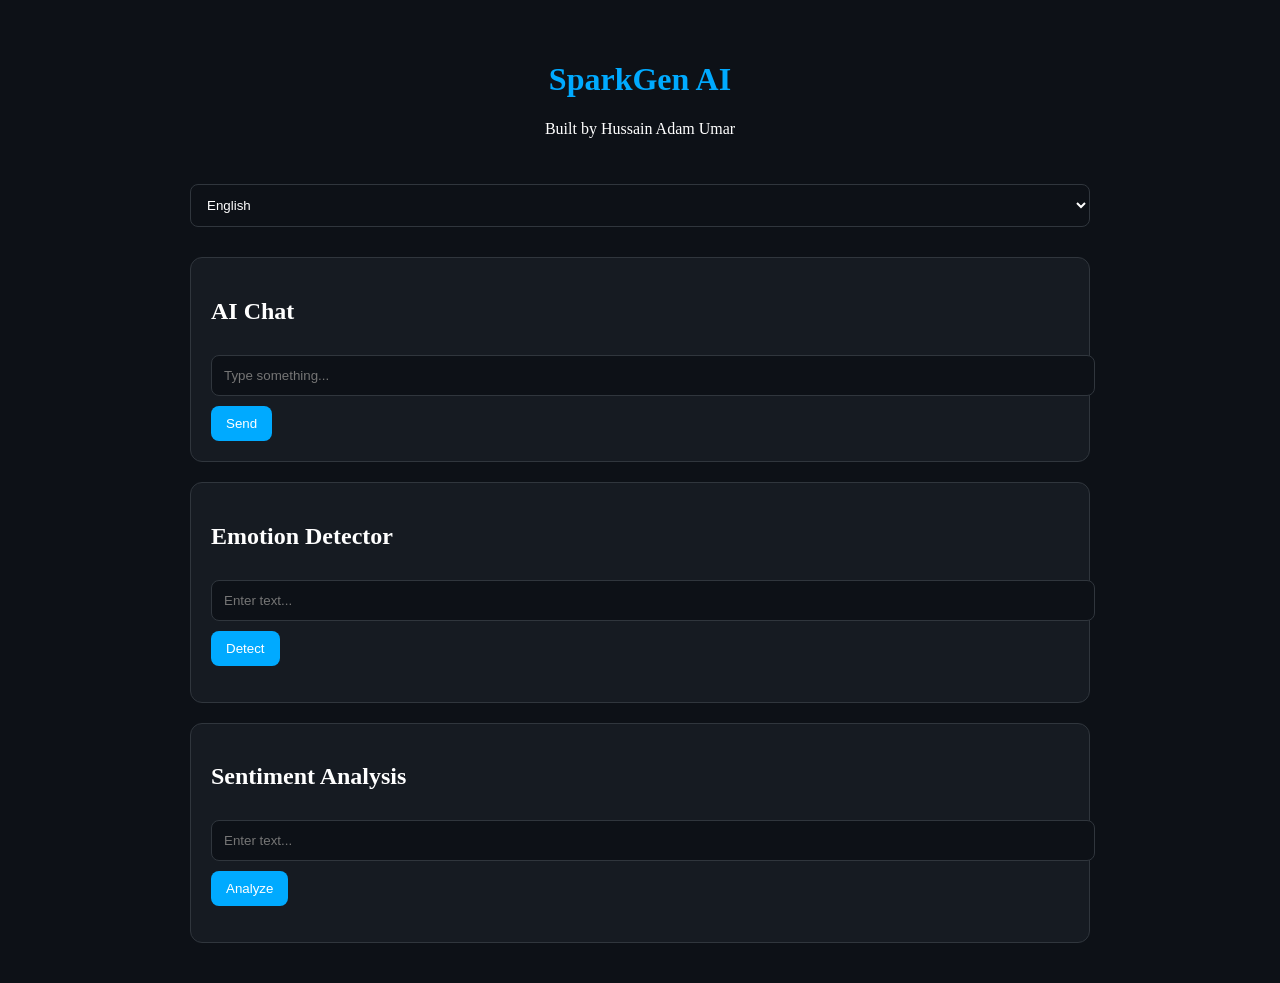
==== frontend/index.html @ c80870ed "sparkgen ai v2 initial commit" ====
<!DOCTYPE html>
<html lang="en">
<head>
  <meta charset="UTF-8">
  <meta name="viewport" content="width=device-width, initial-scale=1.0">
  <title>SparkGen AI v2</title>
  <link rel="stylesheet" href="style.css">
</head>

<body>

<div class="container">

  <div class="header">
    <h1>SparkGen AI</h1>
    <p>Built by Hussain Adam Umar</p>
  </div>

  <!-- CHAT -->
   <select id="langSelect">
  <option value="en">English</option>
  <option value="ha">Hausa</option>
</select>
  <div class="card">
    <h2>AI Chat</h2>
    <input id="chatInput" placeholder="Type something..." />
    <button onclick="chat()">Send</button>
    <div id="chatResult"></div>
  </div>

  <!-- EMOTION -->
  <div class="card">
    <h2>Emotion Detector</h2>
    <input id="emotionInput" placeholder="Enter text..." />
    <button onclick="emotion()">Detect</button>
    <p id="emotionResult"></p>
  </div>

  <!-- SENTIMENT -->
  <div class="card">
    <h2>Sentiment Analysis</h2>
    <input id="sentimentInput" placeholder="Enter text..." />
    <button onclick="predict()">Analyze</button>
    <p id="sentimentResult"></p>
  </div>

</div>

<script src="app.js"></script>

</body>
</html>
---- frontend/style.css ----
body {
  margin: 0;
  font-family: 'Segoe UI';
  background: #0d1117;
  color: white;
}

.container {
  max-width: 900px;
  margin: auto;
  padding: 20px;
}

.header {
  text-align: center;
  padding: 20px;
}

.header h1 {
  color: #00aaff;
}

.card {
  background: #161b22;
  padding: 20px;
  margin: 20px 0;
  border-radius: 12px;
  border: 1px solid #30363d;
}

input, select {
  width: 100%;
  padding: 12px;
  margin: 10px 0;
  border-radius: 8px;
  border: none;
  background: #0d1117;
  color: white;
  border: 1px solid #30363d;
}

button {
  background: #00aaff;
  color: white;
  border: none;
  padding: 10px 15px;
  border-radius: 8px;
  cursor: pointer;
}

button:hover {
  background: #0088cc;
}

.bot {
  background: #21262d;
  padding: 10px;
  margin-top: 10px;
  border-radius: 8px;
}
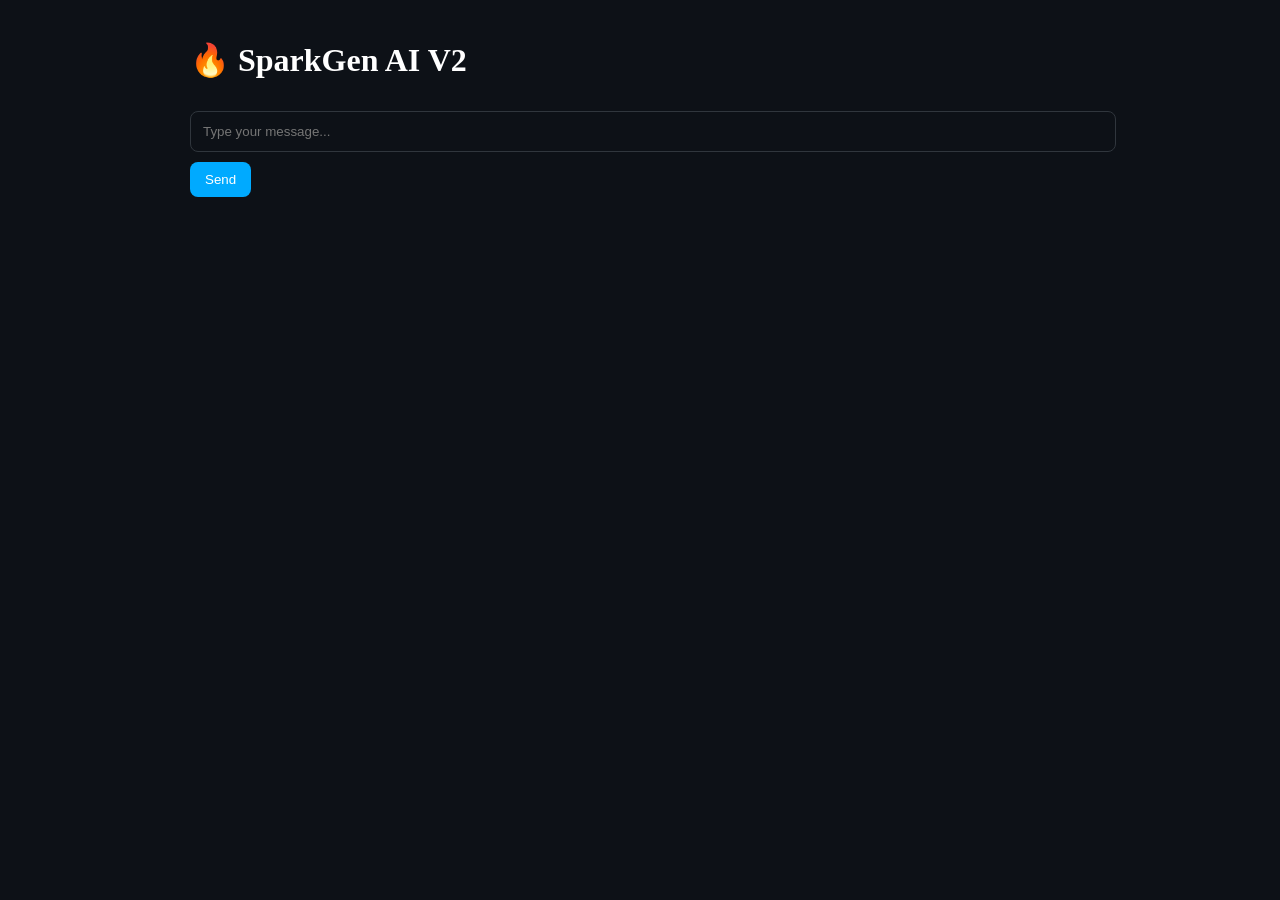
==== commit a77a7452: "Refactor index.html for SparkGen AI V2 Updated the title and modified the structure of the HTML docu" ====
--- a/frontend/index.html
+++ b/frontend/index.html
@@ -1,52 +1,21 @@
 <!DOCTYPE html>
-<html lang="en">
+<html>
 <head>
-  <meta charset="UTF-8">
-  <meta name="viewport" content="width=device-width, initial-scale=1.0">
-  <title>SparkGen AI v2</title>
+  <title>SparkGen AI V2</title>
   <link rel="stylesheet" href="style.css">
 </head>
-
 <body>
 
 <div class="container">
+  <h1>🔥 SparkGen AI V2</h1>
 
-  <div class="header">
-    <h1>SparkGen AI</h1>
-    <p>Built by Hussain Adam Umar</p>
-  </div>
+  <div id="chat"></div>
 
-  <!-- CHAT -->
-   <select id="langSelect">
-  <option value="en">English</option>
-  <option value="ha">Hausa</option>
-</select>
-  <div class="card">
-    <h2>AI Chat</h2>
-    <input id="chatInput" placeholder="Type something..." />
-    <button onclick="chat()">Send</button>
-    <div id="chatResult"></div>
-  </div>
-
-  <!-- EMOTION -->
-  <div class="card">
-    <h2>Emotion Detector</h2>
-    <input id="emotionInput" placeholder="Enter text..." />
-    <button onclick="emotion()">Detect</button>
-    <p id="emotionResult"></p>
-  </div>
-
-  <!-- SENTIMENT -->
-  <div class="card">
-    <h2>Sentiment Analysis</h2>
-    <input id="sentimentInput" placeholder="Enter text..." />
-    <button onclick="predict()">Analyze</button>
-    <p id="sentimentResult"></p>
-  </div>
-
+  <input id="input" placeholder="Type your message..." />
+  <button onclick="sendMessage()">Send</button>
 </div>
 
-<script src="app.js"></script>
+<script src="script.js"></script>
 
 </body>
-</html>+</html>
